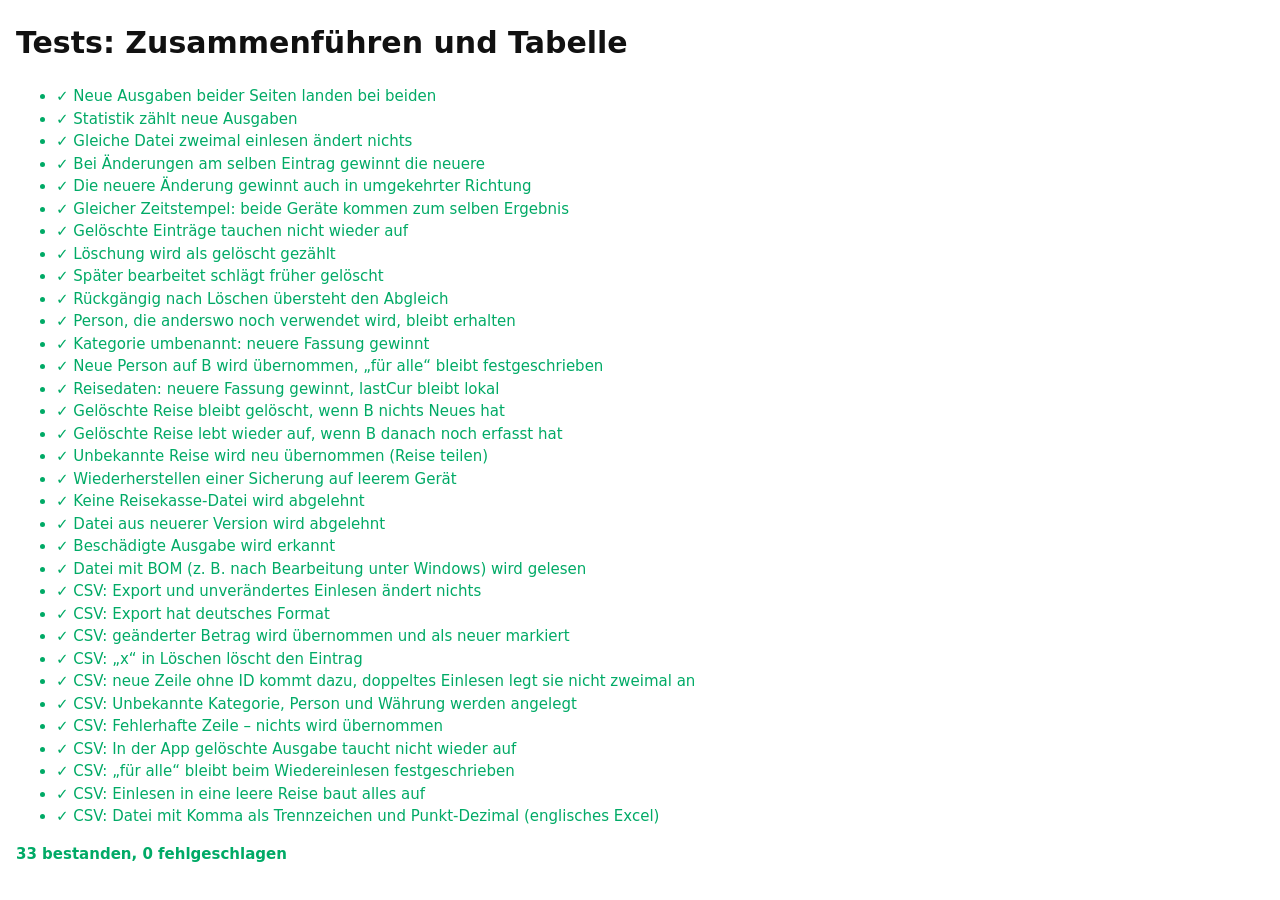
==== tests.html @ f29debf6 "Reisekasse 1.1.0: installierbare Web-App Erfassung, Budget, Durchschnitte, Abrechnung; Sicherung, Ab" ====
<!DOCTYPE html>
<html lang="de">
<head>
<meta charset="utf-8">
<meta name="viewport" content="width=device-width, initial-scale=1">
<title>Reisekasse Tests</title>
<style>body{font:15px/1.5 system-ui,sans-serif;margin:16px;background:#fff;color:#111}.ok{color:#0a6}.bad{color:#c22;font-weight:700}</style>
</head>
<body>
<h1>Tests: Zusammenführen und Tabelle</h1>
<ul id="out"></ul>
<p id="sum"></p>
<script src="sync.js"></script>
<script src="csv.js"></script>
<script>
const out=document.getElementById('out'); let pass=0, fail=0;
function test(name,fn){
  try{fn();pass++;out.insertAdjacentHTML('beforeend',`<li class="ok">✓ ${name}</li>`)}
  catch(e){fail++;out.insertAdjacentHTML('beforeend',`<li class="bad">✗ ${name}: ${e.message}</li>`)}
}
function eq(a,b,msg){const x=JSON.stringify(a),y=JSON.stringify(b);if(x!==y)throw new Error((msg||'ungleich')+`\n  ist:  ${x}\n  soll: ${y}`)}
const clone=o=>JSON.parse(JSON.stringify(o));

function baseTrip(){
  return RK.normalizeTrip({id:'t1',name:'Kenia',start:'2026-10-01',end:'2026-10-14',budget:4000,joint:{on:true,name:'Konto'},deleted:false,created:1,updated:1,lastCur:'EUR',
    people:[{id:'a',name:'Anna',updated:1},{id:'b',name:'Ben',updated:1}],
    cats:[{id:'c1',emoji:'🛏',name:'Unterkunft',budget:0,hidden:false,nights:true,updated:1},{id:'c2',emoji:'🍽',name:'Essen',budget:0,hidden:false,nights:false,updated:1}],
    currencies:[{code:'KES',rate:150,rateDate:'2026-09-24',updated:1}],expenses:[]});
}
const ex=(id,amount,updated,extra={})=>({id,date:'2026-10-02',amount,cur:'KES',rate:150,cat:'c2',payer:'J',for:['a','b'],shared:true,method:'card',note:'',created:updated,updated,...extra});
const state=trips=>({v:1,active:trips[0]&&trips[0].id,trips,lastBackup:null});
const file=S=>RK.parseFile(RK.makeFile(S.trips,'trip'));
const live=t=>t.expenses.filter(e=>!e.deleted).map(e=>e.id).sort();
/* Abgleich wie im Plan: A liest B ein, danach liest B die Datei von A ein */
function sync(A,B){RK.mergeState(A,file(B));RK.mergeState(B,file(A))}
/* Vergleich ohne lokale Einstellung und ohne Reihenfolge (die App sortiert Ausgaben nach Datum) */
const byKey=k=>(a,b)=>a[k]<b[k]?-1:a[k]>b[k]?1:0;
const strip=S=>S.trips.map(t=>{const x=clone(t);delete x.lastCur;x.expenses.sort(byKey('id'));x.people.sort(byKey('id'));x.cats.sort(byKey('id'));x.currencies.sort(byKey('code'));return x}).sort(byKey('id'));

test('Neue Ausgaben beider Seiten landen bei beiden',()=>{
  const A=state([baseTrip()]), B=clone(A);
  A.trips[0].expenses.push(ex('e1',1000,10));
  B.trips[0].expenses.push(ex('e2',2000,11));
  sync(A,B);
  eq(live(A.trips[0]),['e1','e2']); eq(strip(A),strip(B),'Beide Geräte gleich');
});
test('Statistik zählt neue Ausgaben',()=>{
  const A=state([baseTrip()]), B=clone(A);
  B.trips[0].expenses.push(ex('e1',1000,10),ex('e2',1,11));
  const r=RK.mergeState(A,file(B));
  eq([r[0].added,r[0].changed,r[0].deleted,r[0].settings],[2,0,0,false]);
});
test('Gleiche Datei zweimal einlesen ändert nichts',()=>{
  const A=state([baseTrip()]), B=clone(A);
  B.trips[0].expenses.push(ex('e1',1000,10));
  RK.mergeState(A,file(B)); const r=RK.mergeState(A,file(B));
  eq([r[0].added,r[0].changed,r[0].deleted,r[0].settings],[0,0,0,false]);
});
test('Bei Änderungen am selben Eintrag gewinnt die neuere',()=>{
  const t=baseTrip(); t.expenses.push(ex('e1',1000,10));
  const A=state([t]), B=clone(A);
  Object.assign(A.trips[0].expenses[0],{amount:1111,updated:20});
  Object.assign(B.trips[0].expenses[0],{amount:2222,updated:30});
  sync(A,B);
  eq(A.trips[0].expenses[0].amount,2222); eq(strip(A),strip(B));
});
test('Die neuere Änderung gewinnt auch in umgekehrter Richtung',()=>{
  const t=baseTrip(); t.expenses.push(ex('e1',1000,10));
  const A=state([t]), B=clone(A);
  Object.assign(A.trips[0].expenses[0],{amount:1111,updated:40});
  Object.assign(B.trips[0].expenses[0],{amount:2222,updated:30});
  sync(A,B);
  eq(B.trips[0].expenses[0].amount,1111); eq(strip(A),strip(B));
});
test('Gleicher Zeitstempel: beide Geräte kommen zum selben Ergebnis',()=>{
  const t=baseTrip(); t.expenses.push(ex('e1',1000,10));
  const A=state([t]), B=clone(A);
  Object.assign(A.trips[0].expenses[0],{amount:1111,updated:50});
  Object.assign(B.trips[0].expenses[0],{amount:2222,updated:50});
  sync(A,B); eq(strip(A),strip(B));
});
test('Gelöschte Einträge tauchen nicht wieder auf',()=>{
  const t=baseTrip(); t.expenses.push(ex('e1',1000,10),ex('e2',500,10));
  const A=state([t]), B=clone(A), oldB=clone(B);
  Object.assign(A.trips[0].expenses[0],{deleted:true,updated:20});
  sync(A,B);
  eq(live(B.trips[0]),['e2']);
  RK.mergeState(A,file(oldB));
  eq(live(A.trips[0]),['e2'],'Alte Datei bringt den Eintrag nicht zurück');
});
test('Löschung wird als gelöscht gezählt',()=>{
  const t=baseTrip(); t.expenses.push(ex('e1',1000,10));
  const A=state([t]), B=clone(A);
  Object.assign(A.trips[0].expenses[0],{deleted:true,updated:20});
  eq(RK.mergeState(B,file(A))[0].deleted,1);
});
test('Später bearbeitet schlägt früher gelöscht',()=>{
  const t=baseTrip(); t.expenses.push(ex('e1',1000,10));
  const A=state([t]), B=clone(A);
  Object.assign(A.trips[0].expenses[0],{deleted:true,updated:20});
  Object.assign(B.trips[0].expenses[0],{amount:3000,updated:30});
  sync(A,B);
  eq(live(A.trips[0]),['e1']); eq(A.trips[0].expenses[0].amount,3000); eq(strip(A),strip(B));
});
test('Rückgängig nach Löschen übersteht den Abgleich',()=>{
  const t=baseTrip(); t.expenses.push(ex('e1',1000,10));
  const A=state([t]), B=clone(A);
  Object.assign(A.trips[0].expenses[0],{deleted:true,updated:20});
  sync(A,B);
  Object.assign(A.trips[0].expenses[0],{deleted:false,updated:30});
  sync(A,B);
  eq(live(B.trips[0]),['e1']);
});
test('Person, die anderswo noch verwendet wird, bleibt erhalten',()=>{
  const A=state([baseTrip()]), B=clone(A);
  Object.assign(A.trips[0].people[1],{deleted:true,updated:20});
  B.trips[0].expenses.push(ex('e1',1000,15,{payer:'b',for:['a','b']}));
  sync(A,B);
  eq(A.trips[0].people[1].deleted,false); eq(strip(A),strip(B));
});
test('Kategorie umbenannt: neuere Fassung gewinnt',()=>{
  const A=state([baseTrip()]), B=clone(A);
  Object.assign(A.trips[0].cats[1],{name:'Essen & Trinken',updated:20});
  const r=RK.mergeState(B,file(A));
  eq(B.trips[0].cats[1].name,'Essen & Trinken'); eq(r[0].settings,true);
});
test('Neue Person auf B wird übernommen, „für alle“ bleibt festgeschrieben',()=>{
  const t=baseTrip(); t.expenses.push(ex('e1',1000,10));
  const A=state([t]), B=clone(A);
  B.trips[0].people.push({id:'c',name:'Cleo',updated:20});
  sync(A,B);
  eq(A.trips[0].people.map(p=>p.id),['a','b','c']); eq(A.trips[0].expenses[0].for,['a','b']); eq(A.trips[0].expenses[0].shared,true);
});
test('Reisedaten: neuere Fassung gewinnt, lastCur bleibt lokal',()=>{
  const A=state([baseTrip()]), B=clone(A);
  Object.assign(A.trips[0],{name:'Kenia 2026',budget:4500,updated:20});
  B.trips[0].lastCur='KES';
  RK.mergeState(B,file(A));
  eq([B.trips[0].name,B.trips[0].budget,B.trips[0].lastCur],['Kenia 2026',4500,'KES']);
});
test('Gelöschte Reise bleibt gelöscht, wenn B nichts Neues hat',()=>{
  const t=baseTrip(); t.expenses.push(ex('e1',1000,10));
  const A=state([t]), B=clone(A);
  Object.assign(A.trips[0],{deleted:true,updated:20});
  const r=RK.mergeState(B,file(A));
  eq(B.trips[0].deleted,true); eq(r[0].removed,true);
  RK.mergeState(A,file(B)); eq(A.trips[0].deleted,true);
});
test('Gelöschte Reise lebt wieder auf, wenn B danach noch erfasst hat',()=>{
  const A=state([baseTrip()]), B=clone(A);
  Object.assign(A.trips[0],{deleted:true,updated:20});
  B.trips[0].expenses.push(ex('e1',1000,30));
  sync(A,B);
  eq(A.trips[0].deleted,false); eq(live(A.trips[0]),['e1']); eq(strip(A),strip(B));
});
test('Unbekannte Reise wird neu übernommen (Reise teilen)',()=>{
  const A=state([baseTrip()]), B=state([]);
  const r=RK.mergeState(B,file(A));
  eq(r[0].isNew,true); eq(B.trips.length,1); eq(B.trips[0].id,'t1');
});
test('Wiederherstellen einer Sicherung auf leerem Gerät',()=>{
  const t=baseTrip(); t.expenses.push(ex('e1',1000,10),ex('e2',1,11,{deleted:true}));
  const t2=baseTrip(); t2.id='t2'; t2.name='Alt';
  const A=state([t,t2]), E=state([]);
  RK.mergeState(E,RK.parseFile(RK.makeFile(A.trips,'backup')));
  eq(strip(E),strip(A));
});
test('Keine Reisekasse-Datei wird abgelehnt',()=>{
  let m=''; try{RK.parseFile('{"foo":1}')}catch(e){m=e.message}
  eq(m,'Das ist keine Datei der Reisekasse.');
  m=''; try{RK.parseFile('kein json')}catch(e){m=e.message}
  eq(m,'Das ist keine Datei der Reisekasse.');
});
test('Datei aus neuerer Version wird abgelehnt',()=>{
  let m=''; try{RK.parseFile(JSON.stringify({app:'reisekasse',format:99,trips:[]}))}catch(e){m=e.message}
  eq(m.startsWith('Die Datei stammt aus einer neueren Version'),true);
});
test('Beschädigte Ausgabe wird erkannt',()=>{
  const t=baseTrip(); t.expenses.push(ex('e1','zehn',10));
  let m=''; try{RK.parseFile(RK.makeFile([t],'trip'))}catch(e){m=e.message}
  eq(m,'Die Datei ist beschädigt oder unvollständig.');
});
test('Datei mit BOM (z. B. nach Bearbeitung unter Windows) wird gelesen',()=>{
  eq(RK.parseFile('﻿'+RK.makeFile([baseTrip()],'trip')).trips.length,1);
});


/* ---------- Tabelle (CSV) ---------- */
let seq=0;
const env={uid:()=>'n'+(++seq),now:()=>100};
function csvTrip(){
  const t=baseTrip();
  t.expenses.push(ex('e1',3900,10,{note:'Abendessen; mit Blick'}),ex('e2',420,11,{cur:'EUR',rate:1,cat:'c1',nights:3}),ex('e3',2400,12,{payer:'a',for:['b'],shared:false,method:'cash',note:'Kette "Mama"'}));
  return t;
}
/* Zellen einer Zeile ändern, wie man es in Excel tun würde */
function edit(csv,rowIdx,col,val){
  const rows=RKCSV.parse(csv), c=rows[0].indexOf(col);
  if(rowIdx>=rows.length)rows.push(rows[0].map(()=>''));
  rows[rowIdx][c]=val;
  return rows.map(r=>r.map(x=>/[";\n]/.test(x)?'"'+x.replace(/"/g,'""')+'"':x).join(';')).join('\r\n');
}
test('CSV: Export und unverändertes Einlesen ändert nichts',()=>{
  const t=csvTrip(), before=JSON.stringify(t);
  const r=RKCSV.apply(t,RKCSV.exportTrip(t),env);
  eq(r.errors,[]); eq([r.stats.same,r.stats.changed,r.stats.added],[3,0,0]); eq(JSON.stringify(t),before,'Reise unverändert');
});
test('CSV: Export hat deutsches Format',()=>{
  const lines=RKCSV.exportTrip(csvTrip()).replace(/^﻿/,'').split('\r\n');
  eq(lines[0],'ID;Datum;Betrag;Währung;Kurs (1 € =);Betrag in €;Kategorie;Betreff;Bezahlt von;Für;Zahlungsart;Nächte;Löschen');
  eq(lines[1],'e1;02.10.2026;3900;KES;150;26,00;Essen;"Abendessen; mit Blick";Konto;alle;Karte;;');
  eq(lines[3].includes('Anna;Ben;Bar'),true);
});
test('CSV: geänderter Betrag wird übernommen und als neuer markiert',()=>{
  const t=csvTrip();
  const r=RKCSV.apply(t,edit(RKCSV.exportTrip(t),1,'Betrag','4100,50'),env);
  eq([r.stats.changed,r.stats.same],[1,2]); eq(t.expenses[0].amount,4100.5); eq(t.expenses[0].updated,100); eq(t.expenses[1].updated,11);
});
test('CSV: „x“ in Löschen löscht den Eintrag',()=>{
  const t=csvTrip();
  const r=RKCSV.apply(t,edit(RKCSV.exportTrip(t),2,'Löschen','x'),env);
  eq(r.stats.deleted,1); eq(t.expenses[1].deleted,true);
});
test('CSV: neue Zeile ohne ID kommt dazu, doppeltes Einlesen legt sie nicht zweimal an',()=>{
  const t=csvTrip();
  let csv=RKCSV.exportTrip(t);
  csv=edit(csv,4,'Datum','3.10.2026');csv=edit(csv,4,'Betrag','1.500');csv=edit(csv,4,'Währung','KES');csv=edit(csv,4,'Kategorie','Essen');csv=edit(csv,4,'Betreff','Mittag');
  const r1=RKCSV.apply(t,csv,env), r2=RKCSV.apply(t,csv,env);
  eq(r1.stats.added,1); eq(r2.stats.duplicate,1);
  const e=t.expenses.find(x=>x.note==='Mittag');
  eq([e.date,e.amount,e.rate,e.payer,e.shared,e.for],['2026-10-03',1500,150,'J',true,['a','b']]);
});
test('CSV: Unbekannte Kategorie, Person und Währung werden angelegt',()=>{
  const t=csvTrip();
  let csv=RKCSV.exportTrip(t);
  [['Datum','04.10.2026'],['Betrag','50'],['Währung','TZS'],['Kurs (1 € =)','2900'],['Kategorie','Safari'],['Bezahlt von','Cleo'],['Für','Cleo, Anna']].forEach(([c,v])=>csv=edit(csv,4,c,v));
  const r=RKCSV.apply(t,csv,env);
  eq(r.made,{cats:['Safari'],people:['Cleo'],currencies:['TZS']});
  const e=t.expenses[t.expenses.length-1];
  eq([e.shared,e.for.length,e.rate],[false,2,2900]);
});
test('CSV: Fehlerhafte Zeile – nichts wird übernommen',()=>{
  const t=csvTrip(), before=JSON.stringify(t);
  let csv=edit(RKCSV.exportTrip(t),1,'Betrag','4100');
  csv=edit(csv,2,'Datum','31.02.2026');
  const r=RKCSV.apply(t,csv,env);
  eq(r.errors.length,1); eq(r.errors[0].startsWith('Zeile 3: Datum'),true); eq(JSON.stringify(t),before);
});
test('CSV: In der App gelöschte Ausgabe taucht nicht wieder auf',()=>{
  const t=csvTrip(), csv=RKCSV.exportTrip(t);
  Object.assign(t.expenses[0],{deleted:true,updated:50});
  const r=RKCSV.apply(t,csv,env);
  eq(r.stats.skipped,1); eq(t.expenses[0].deleted,true);
});
test('CSV: „für alle“ bleibt beim Wiedereinlesen festgeschrieben',()=>{
  const t=csvTrip(); t.people.push({id:'c',name:'Cleo',updated:20});
  const r=RKCSV.apply(t,edit(RKCSV.exportTrip(t),1,'Betrag','4000'),env);
  eq(r.stats.changed,1); eq(t.expenses[0].for,['a','b']);
});
test('CSV: Einlesen in eine leere Reise baut alles auf',()=>{
  const csv=RKCSV.exportTrip(csvTrip());
  const t=RK.normalizeTrip({id:'x',name:'Neu',start:'2026-01-01',end:'2026-01-01',budget:0,joint:{on:true,name:'Gemeinschaftskonto'},people:[],cats:[],currencies:[],expenses:[]});
  const r=RKCSV.apply(t,csv.replace(/;Konto;/g,';Gemeinschaftskonto;'),env);
  eq(r.stats.added,3); eq(t.people.map(p=>p.name),['Anna','Ben']); eq(t.expenses[0].payer,'J');
  eq(t.cats.find(c=>c.name==='Unterkunft').nights,true); eq(t.expenses.find(e=>e.amount===420).nights,3);
});
test('CSV: Datei mit Komma als Trennzeichen und Punkt-Dezimal (englisches Excel)',()=>{
  const t=csvTrip();
  const csv='ID,Date,x\r\n';
  eq(RKCSV.apply(t,csv,env).errors[0].startsWith('Das ist keine Tabelle'),true);
  const r=RKCSV.apply(t,'Datum,Betrag,Kategorie,Währung\r\n2026-10-05,"12,5",Essen,EUR\r\n',env);
  eq(r.stats.added,1); eq(t.expenses[t.expenses.length-1].amount,12.5);
});

document.getElementById('sum').innerHTML=`<b class="${fail?'bad':'ok'}">${pass} bestanden, ${fail} fehlgeschlagen</b>`;
document.title=(fail?'FAIL ':'PASS ')+pass+'/'+(pass+fail);
</script>
</body>
</html>
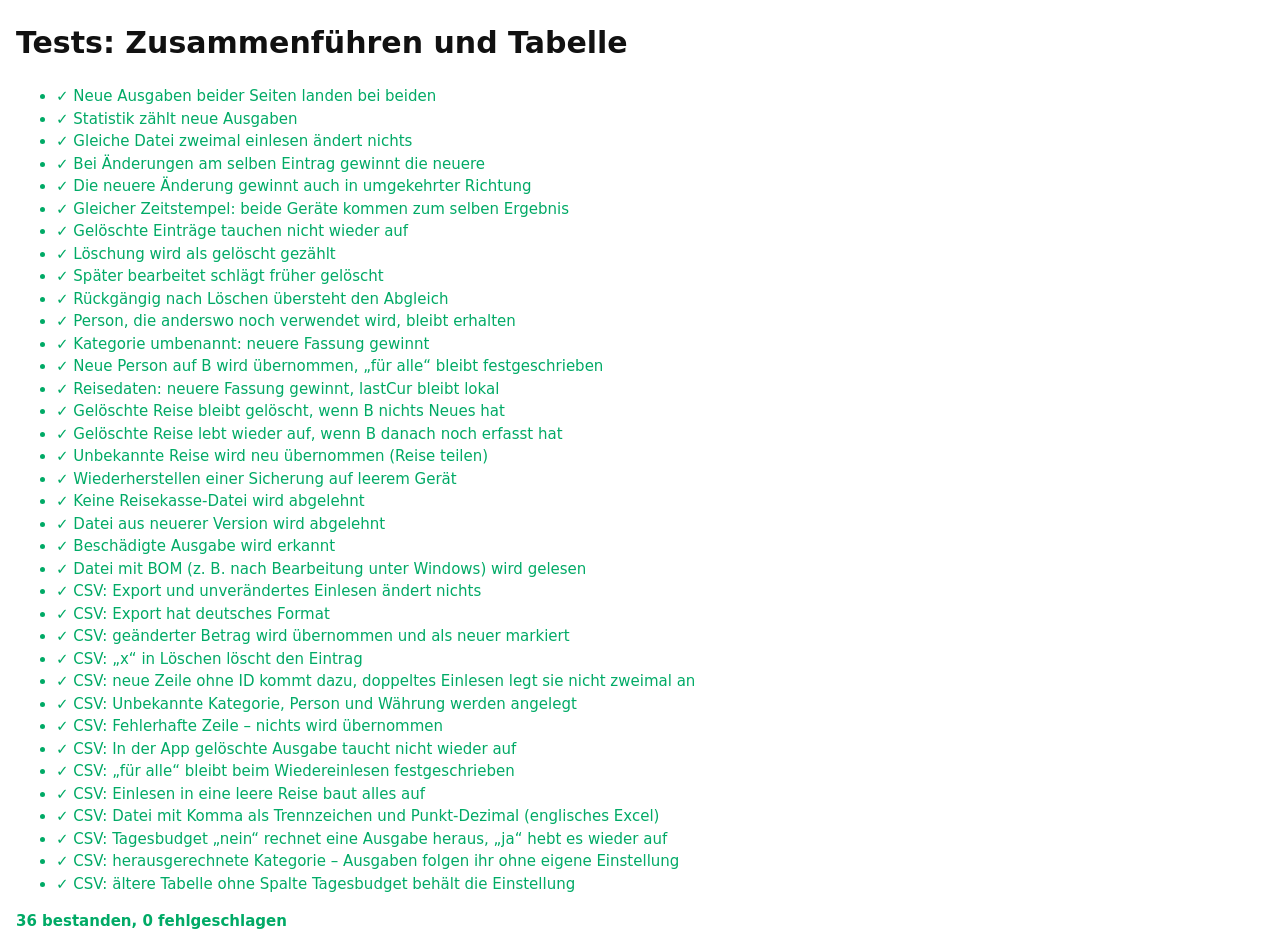
==== commit 30e29916: "Ausgaben aus Tagesbudget und Durchschnitt herausrechnen (1.2.0) Kategorien und einzelne Ausgaben (z." ====
--- a/tests.html
+++ b/tests.html
@@ -207,8 +207,8 @@
 });
 test('CSV: Export hat deutsches Format',()=>{
   const lines=RKCSV.exportTrip(csvTrip()).replace(/^﻿/,'').split('\r\n');
-  eq(lines[0],'ID;Datum;Betrag;Währung;Kurs (1 € =);Betrag in €;Kategorie;Betreff;Bezahlt von;Für;Zahlungsart;Nächte;Löschen');
-  eq(lines[1],'e1;02.10.2026;3900;KES;150;26,00;Essen;"Abendessen; mit Blick";Konto;alle;Karte;;');
+  eq(lines[0],'ID;Datum;Betrag;Währung;Kurs (1 € =);Betrag in €;Kategorie;Betreff;Bezahlt von;Für;Zahlungsart;Nächte;Tagesbudget;Löschen');
+  eq(lines[1],'e1;02.10.2026;3900;KES;150;26,00;Essen;"Abendessen; mit Blick";Konto;alle;Karte;;ja;');
   eq(lines[3].includes('Anna;Ben;Bar'),true);
 });
 test('CSV: geänderter Betrag wird übernommen und als neuer markiert',()=>{
@@ -272,6 +272,28 @@
   eq(r.stats.added,1); eq(t.expenses[t.expenses.length-1].amount,12.5);
 });
 
+test('CSV: Tagesbudget „nein“ rechnet eine Ausgabe heraus, „ja“ hebt es wieder auf',()=>{
+  const t=csvTrip();
+  let r=RKCSV.apply(t,edit(RKCSV.exportTrip(t),1,'Tagesbudget','nein'),env);
+  eq(r.stats.changed,1); eq(t.expenses[0].excl,true);
+  r=RKCSV.apply(t,RKCSV.exportTrip(t),env); eq(r.stats.same,3,'Wiedereinlesen stabil');
+  r=RKCSV.apply(t,edit(RKCSV.exportTrip(t),1,'Tagesbudget','ja'),env);
+  eq(r.stats.changed,1); eq('excl' in t.expenses[0],false,'folgt wieder der Kategorie');
+});
+test('CSV: herausgerechnete Kategorie – Ausgaben folgen ihr ohne eigene Einstellung',()=>{
+  const t=csvTrip(); t.cats[1].excl=true;
+  const lines=RKCSV.exportTrip(t).split('\r\n');
+  eq(lines[1].endsWith(';nein;'),true);
+  const r=RKCSV.apply(t,RKCSV.exportTrip(t),env);
+  eq(r.stats.same,3); eq('excl' in t.expenses[0],false);
+});
+test('CSV: ältere Tabelle ohne Spalte Tagesbudget behält die Einstellung',()=>{
+  const t=csvTrip(); t.expenses[0].excl=true;
+  const old=RKCSV.parse(RKCSV.exportTrip(t)).map(r=>r.filter((_,i)=>i!==12).map(x=>/[";\n]/.test(x)?'"'+x.replace(/"/g,'""')+'"':x).join(';')).join('\r\n');
+  const r=RKCSV.apply(t,old,env);
+  eq(r.stats.same,3); eq(t.expenses[0].excl,true);
+});
+
 document.getElementById('sum').innerHTML=`<b class="${fail?'bad':'ok'}">${pass} bestanden, ${fail} fehlgeschlagen</b>`;
 document.title=(fail?'FAIL ':'PASS ')+pass+'/'+(pass+fail);
 </script>
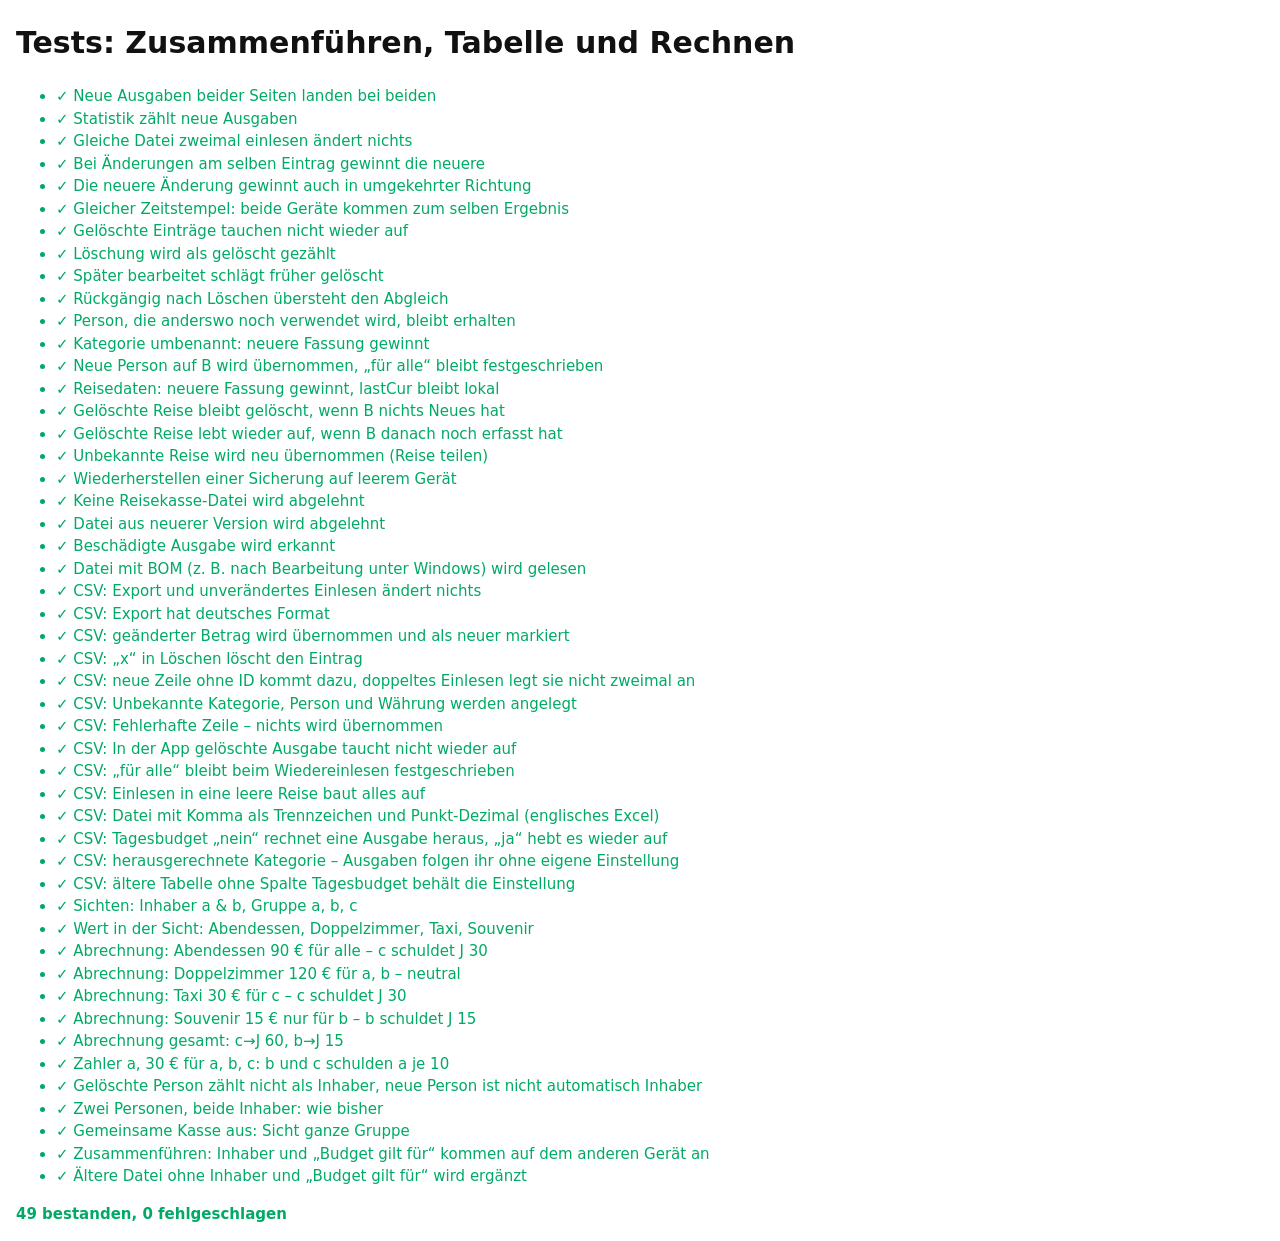
==== commit 5ab35eba: "Kontoinhaber der gemeinsamen Kasse und Budget-Sichten (1.3.0) Co-Authored-By: Claude Opus 5.5 <norep" ====
--- a/tests.html
+++ b/tests.html
@@ -7,10 +7,11 @@
 <style>body{font:15px/1.5 system-ui,sans-serif;margin:16px;background:#fff;color:#111}.ok{color:#0a6}.bad{color:#c22;font-weight:700}</style>
 </head>
 <body>
-<h1>Tests: Zusammenführen und Tabelle</h1>
+<h1>Tests: Zusammenführen, Tabelle und Rechnen</h1>
 <ul id="out"></ul>
 <p id="sum"></p>
 <script src="sync.js"></script>
+<script src="calc.js"></script>
 <script src="csv.js"></script>
 <script>
 const out=document.getElementById('out'); let pass=0, fail=0;
@@ -294,6 +295,75 @@
   eq(r.stats.same,3); eq(t.expenses[0].excl,true);
 });
 
+/* ---------- Kontoinhaber und Budget-Sichten (calc.js) ---------- */
+/* a, b, c reisen; a und b sind Inhaber der gemeinsamen Kasse */
+function holderTrip(){
+  const t=baseTrip();
+  t.people.push({id:'c',name:'Cleo',updated:1});
+  t.joint={...t.joint,members:['a','b']};
+  const e=(id,amount,f,extra={})=>ex(id,amount,10,{cur:'EUR',rate:1,for:f,shared:f.length===3,...extra});
+  t.expenses.push(e('dinner',90,['a','b','c']),e('room',120,['a','b']),e('taxi',30,['c']),e('souvenir',15,['b']));
+  return t;
+}
+const rnd=v=>Math.round(v*100)/100;
+const vals=(t,mode)=>t.expenses.map(e=>rnd(RKCALC.value(t,e,mode)));
+const tr=t=>RKCALC.settlement(t).map(x=>[x.from,x.to,rnd(x.v)]);
+const only=(t,ids)=>{t.expenses=t.expenses.filter(e=>ids.includes(e.id));return t};
+
+test('Sichten: Inhaber a & b, Gruppe a, b, c',()=>{
+  const t=holderTrip();
+  eq(RKCALC.members(t),['a','b']); eq(RKCALC.viewsDiffer(t),true); eq(RKCALC.budgetMode(t),'joint');
+  t.budgetFor='group'; eq(RKCALC.budgetMode(t),'group');
+});
+test('Wert in der Sicht: Abendessen, Doppelzimmer, Taxi, Souvenir',()=>{
+  const t=holderTrip();
+  eq(vals(t,'joint'),[60,120,0,0],'Kontoinhaber');
+  eq(vals(t,'group'),[90,0,0,0],'Ganze Gruppe');
+});
+test('Abrechnung: Abendessen 90 € für alle – c schuldet J 30',()=>eq(tr(only(holderTrip(),['dinner'])),[['c','J',30]]));
+test('Abrechnung: Doppelzimmer 120 € für a, b – neutral',()=>eq(tr(only(holderTrip(),['room'])),[]));
+test('Abrechnung: Taxi 30 € für c – c schuldet J 30',()=>eq(tr(only(holderTrip(),['taxi'])),[['c','J',30]]));
+test('Abrechnung: Souvenir 15 € nur für b – b schuldet J 15',()=>eq(tr(only(holderTrip(),['souvenir'])),[['b','J',15]]));
+test('Abrechnung gesamt: c→J 60, b→J 15',()=>eq(tr(holderTrip()),[['c','J',60],['b','J',15]]));
+test('Zahler a, 30 € für a, b, c: b und c schulden a je 10',()=>{
+  const t=holderTrip(); t.expenses=[ex('x',30,10,{cur:'EUR',rate:1,payer:'a',for:['a','b','c']})];
+  eq(tr(t),[['b','a',10],['c','a',10]]);
+});
+test('Gelöschte Person zählt nicht als Inhaber, neue Person ist nicht automatisch Inhaber',()=>{
+  const t=holderTrip(); t.people[1].deleted=true;
+  eq(RKCALC.members(t),['a']);
+  t.people.push({id:'d',name:'Dora',updated:2}); eq(RKCALC.members(t),['a']);
+});
+test('Zwei Personen, beide Inhaber: wie bisher',()=>{
+  const t=baseTrip(); t.expenses.push(ex('s',3000,10),ex('p',1500,10,{for:['b'],shared:false}),ex('q',900,10,{payer:'a',for:['b'],shared:false}));
+  eq(RKCALC.members(t),['a','b']); eq(RKCALC.viewsDiffer(t),false); eq(RKCALC.budgetMode(t),'joint');
+  eq(vals(t,'joint'),[20,0,0],'zählt nur Gemeinsames, voll'); eq(vals(t,'joint'),vals(t,'group'));
+  eq(tr(only(clone(t),['s'])),[],'gemeinsame Ausgabe von J ist neutral');
+  eq(tr(only(clone(t),['p'])),[['b','J',10]],'J nur für b: b schuldet J');
+  eq(tr(t),[['b','J',10],['b','a',6]]);
+  eq(t.expenses.map(e=>RKCALC.counts(t,e)),[true,false,false],'Tagesbudget-Spalte wie bisher');
+});
+test('Gemeinsame Kasse aus: Sicht ganze Gruppe',()=>{
+  const t=holderTrip(); t.joint={...t.joint,on:false};
+  eq(RKCALC.viewsDiffer(t),false); eq(RKCALC.budgetMode(t),'group');
+});
+test('Zusammenführen: Inhaber und „Budget gilt für“ kommen auf dem anderen Gerät an',()=>{
+  const t=holderTrip(); t.joint={...t.joint,members:['a','b','c']};
+  const A=state([t]), B=clone(A);
+  Object.assign(A.trips[0],{joint:{...A.trips[0].joint,members:['a','b']},budgetFor:'group',updated:20});
+  const r=RK.mergeState(B,file(A));
+  eq([B.trips[0].joint.members,B.trips[0].budgetFor,r[0].settings],[['a','b'],'group',true]);
+  Object.assign(B.trips[0],{joint:{...B.trips[0].joint,members:['a']},updated:30});
+  sync(A,B);
+  eq([A.trips[0].joint.members,A.trips[0].budgetFor],[['a'],'group'],'neuere gewinnt'); eq(strip(A),strip(B));
+});
+test('Ältere Datei ohne Inhaber und „Budget gilt für“ wird ergänzt',()=>{
+  const t=baseTrip(); t.people.push({id:'c',name:'Cleo',updated:1},{id:'d',name:'Dora',deleted:true,updated:1});
+  t.joint={on:true,name:'Konto'}; delete t.budgetFor;
+  const d=RK.parseFile(RK.makeFile([t],'trip'));
+  eq([d.trips[0].joint.members,d.trips[0].budgetFor],[['a','b','c'],'joint']);
+});
+
 document.getElementById('sum').innerHTML=`<b class="${fail?'bad':'ok'}">${pass} bestanden, ${fail} fehlgeschlagen</b>`;
 document.title=(fail?'FAIL ':'PASS ')+pass+'/'+(pass+fail);
 </script>
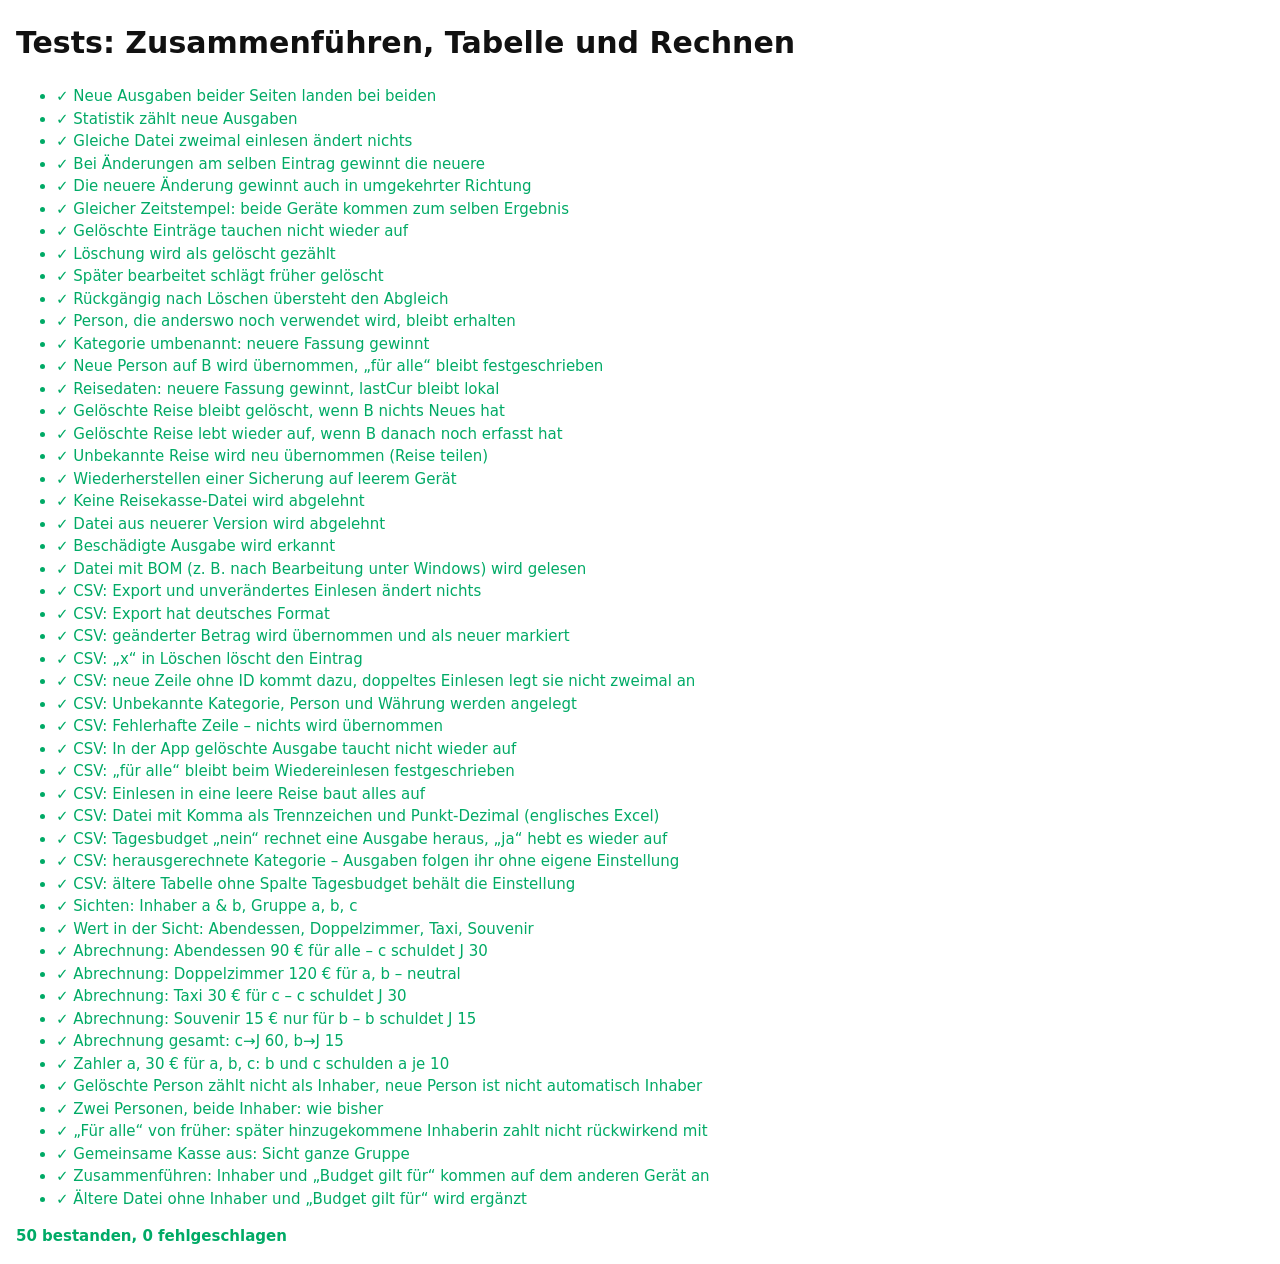
==== commit 176d3032: "„Für alle“ von früher: später hinzugekommene Inhaber zahlen nicht rückwirkend mit Eine Ausgabe „für " ====
--- a/tests.html
+++ b/tests.html
@@ -343,6 +343,16 @@
   eq(tr(t),[['b','J',10],['b','a',6]]);
   eq(t.expenses.map(e=>RKCALC.counts(t,e)),[true,false,false],'Tagesbudget-Spalte wie bisher');
 });
+test('„Für alle“ von früher: später hinzugekommene Inhaberin zahlt nicht rückwirkend mit',()=>{
+  /* Ausgabe „für alle“ gespeichert, als es nur Anna gab; Ben kam danach dazu und ist Inhaber */
+  const t=baseTrip(); t.expenses.push(ex('alt',3000,10,{for:['a'],shared:true}),ex('neu',1500,10));
+  eq(RKCALC.members(t),['a','b']);
+  eq(vals(t,'joint'),[20,10],'zählt voll wie bisher'); eq(vals(t,'joint'),vals(t,'group'));
+  eq(tr(t),[],'neutral wie bisher');
+  /* Drei Personen, Inhaber a und b: früher „für alle“ = a und c, b kam später dazu */
+  const u=holderTrip(); u.expenses=[ex('alt',60,10,{cur:'EUR',rate:1,for:['a','c'],shared:true})];
+  eq(vals(u,'joint'),[30],'nur Annas Anteil'); eq(tr(u),[['c','J',30]]);
+});
 test('Gemeinsame Kasse aus: Sicht ganze Gruppe',()=>{
   const t=holderTrip(); t.joint={...t.joint,on:false};
   eq(RKCALC.viewsDiffer(t),false); eq(RKCALC.budgetMode(t),'group');
